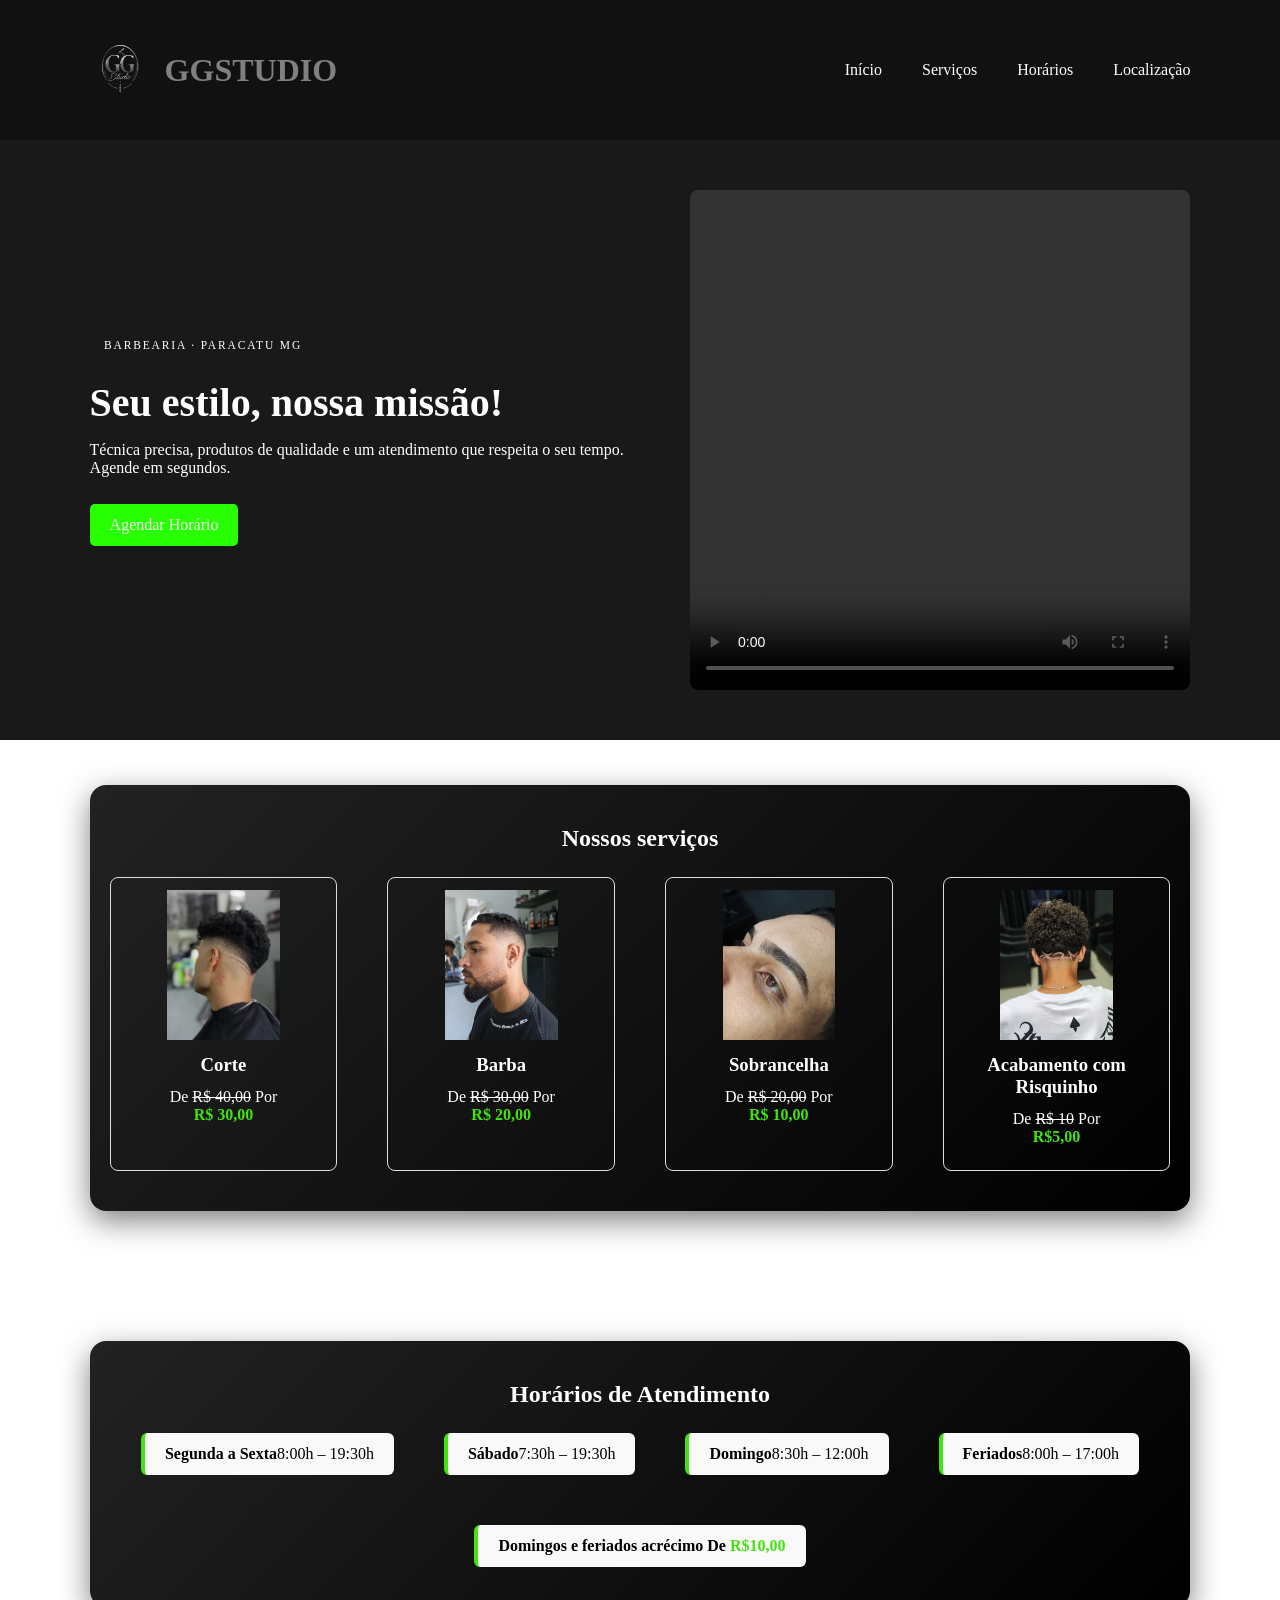
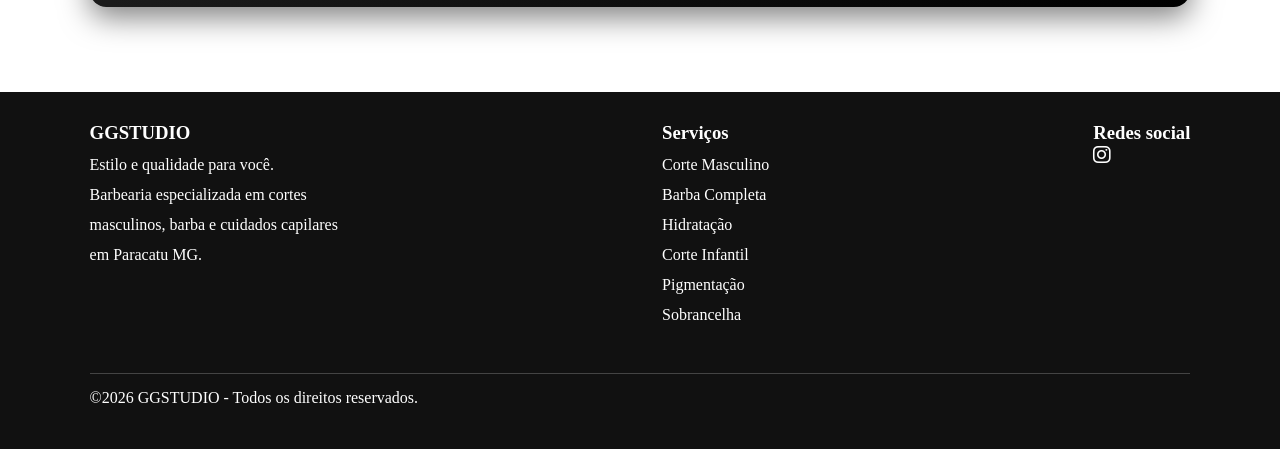
==== index.html @ 408cfe4d "Primeiro commit" ====
<!DOCTYPE html>
<html lang="pt-BR">

<head>
  <meta charset="UTF-8">
  <meta name="viewport" content="width=device-width, initial-scale=1.0">
  <title>www.ggstudio.com</title>
  <link rel="stylesheet" href="/css/style.css">
  <link rel="stylesheet" href="https://cdnjs.cloudflare.com/ajax/libs/font-awesome/6.5.1/css/all.min.css">
</head>

<body>

  <header class="navbar">
    <div class="marca-container">
      <img src="/image/banner.png" alt="Logo GG Studio"
        class="logo-img">
      <span class="marca-texto">GGSTUDIO</span>
    </div>
    <nav>
      <a href="#inicio">Início</a>
      <a href="#servicos">Serviços</a>
      <a href="#horarios">Horários</a>
      <a
        href="https://www.google.com/search?kgmid=/g/11xst9pl5h&hl=pt-BR&q=GG+Studio+e+barbearia+%F0%9F%92%88&shem=epsd1,ltae,rimspwouoe&shndl=30&source=sh/x/loc/osrp/m1/2&kgs=e1fa070e304d91a1&utm_source=epsd1,ltae,rimspwouoe,sh/x/loc/osrp/m1/2">Localização</a>
    </nav>
  </header>

  <main>
    <section class="banner" id="inicio">
      <div>
        <span class="hero-kicker">Barbearia · Paracatu MG</span>
        <h1>Seu estilo, <span>nossa missão!</span></h1>
        <p>Técnica precisa, produtos de qualidade e um atendimento que respeita o seu tempo. Agende em segundos.</p>
        <a class="botao"
          href="https://wa.me/553884286027?text=Vim%20pelo%20site%20GG%20Studio%20e%20gostaria%20de%20agendar%20um%20corte.">
          Agendar Horário</a>
      </div>
      <video src="/video/IMG_3382.MOV" id="video" controls></video>
    </section>
    <section id="servicos">
      <div class="titulo-horario">
        <h2>Nossos serviços</h2>
        <div class="cards">
          <article><img src="/image/corteCrisquinho.jpeg"
              alt="Corte masculino">
            <h3>Corte</h3>
            <p>De <del>R$ 40,00</del> Por <br> <strong>R$ 30,00</strong></p>
          </article>
          <article><img src="/image/corteBarba.jpeg"
              alt="Barba masculina">
            <h3>Barba</h3>
            <p>De <del>R$ 30,00</del> Por <br><strong>R$ 20,00</strong></p>
          </article>
          <article><img src="/image/sobracelha (2).jpeg"
              alt="Acabamento masculino">
            <h3>Sobrancelha</h3>
            <p>De <del>R$ 20,00</del> Por <br> <strong>R$ 10,00</strong></p>
          </article>
          <article><img src="/image/risquinhNuca.jpeg"
              alt="Acabamento masculino">
            <h3>Acabamento com Risquinho</h3>
            <p>De <del>R$ 10</del> Por <br> <strong>R$5,00</strong></p>
          </article>
        </div>
    </section>
    </div>


    <section id="horarios">
      <div class="titulo-horario">
        <h2>Horários de Atendimento</h2>
        <div class="cards">
          <div class="horario-linha">
            <span>Segunda a Sexta</span>
            <span> 8:00h – 19:30h</span>
          </div>
          <div class="horario-linha">
            <span>Sábado</span>
            <span> 7:30h – 19:30h</span>
          </div>
          <div class="horario-linha">
            <span>Domingo</span>
            <span> 8:30h – 12:00h</span>
          </div>
          <div class="horario-linha">
            <span>Feriados</span>
            <br>
            <span> 8:00h – 17:00h</span>
          </div>
          <div class="horario-linha">
            <span>Domingos e feriados acrécimo De <strong>R$10,00</strong></span>
          </div>
        </div>
      </div>
    </section>
  </main>

  <footer id="contato">
    <div>
      <h3>GGSTUDIO</h3>
      <p>Estilo e qualidade para você.</p>
      <p>Barbearia especializada em cortes</p>
      <p>masculinos, barba e cuidados capilares</p>
      <p>em Paracatu MG.</p>
    </div>
    <div>
      <h3>Serviços</h3>
      <p>Corte Masculino</p>
      <p>Barba Completa</p>
      <p>Hidratação</p>
      <p>Corte Infantil</p>
      <p>Pigmentação</p>
      <p>Sobrancelha</p>
    </div>
    <div>
      <h3>Redes social</h3>
      <a href="https://www.instagram.com/gh.ramos_reis/" target="_blank" aria-label="Instagram">
        <i class="fa-brands fa-instagram"></i>
      </a>
      <a href="https://wa.me/553884286027?text=Vim%20pelo%20site%20GG%20Studio%20e%20gostaria%20de%20agendar%20um%20corte."
        aria-label="linkWhatApp"></a>
    </div>
    <p class="direitos">©2026 GGSTUDIO - Todos os direitos reservados.</p>
  </footer>
  
</body>

</html>
---- css/style.css ----
/* Configurações gerais */
* {
    margin: 0;
    padding: 0;
    box-sizing: border-box;
}

body {
    color: #222;
    --ff-body: 'DM Sans', sans-serif;
    --ff-disp: 'DM Serif Display', serif;
    --r: 6px;
    --max: 1080px;
}

header {
    display: flex;
    justify-content: space-between;
    align-items: center;
    flex-wrap: wrap;
    gap: 20px;
    padding: 20px 7%;
    background: #111;
    color: white;
}

header span,
h1 span {
    color: white;
}

nav {
    display: inline-flex;
    gap: 40px;
    flex-wrap: wrap;

}


header a:hover {
    text-decoration: none;
    color: gray;

}


header a,
footer a {
    color: white;
    text-decoration: none;
    /* tira o sublinhado */
}

/* Alinha a imagem e o texto horizontalmente */
.marca-container {
    display: flex;
    align-items: center;
    /* Centraliza verticalmente o texto com a imagem */
    gap: 15px;
    /* Adiciona um espaço entre a imagem e o texto */
}

/* Redimensiona a logo (ela está muito grande na imagem atual) */
.logo-img {
    height: 100px;
}

.logo-img {
    mix-blend-mode: lighten;
    /* Também pode testar com o valor 'lighten' */
    width: 60px;

}

#video {
    flex: 1;
    /* Faz o vídeo dividir o espaço horizontalmente com o texto */
    width: 100%;
    max-width: 500px;
    /* Define um limite para o vídeo não ficar gigante em telas grandes */
    height: 500px;
    object-fit: cover;
    /* Muda de 'contain' para 'cover' para preencher a área sem deixar faixas pretas */
    border-radius: 8px;
}

article img {
    width: 100%;
    height: auto;
    /* <-- Mudança aqui */
    border-radius: 5px;
}

.marca-texto {
    font-weight: bold;
    font-size: 2.0rem;
    color: gray;
}

.hero-kicker {
    font-size: .72rem;
    font-weight: 500;
    letter-spacing: .16em;
    color: var(--txt-dim);
    text-transform: uppercase;
    border: 1px solid var(--border2);
    padding: .3rem .9rem;
    border-radius: 2rem;
    display: inline-block;
    margin-bottom: 1.5rem;
}

/* Banner */
.banner {
    display: flex;
    justify-content: space-between;
    align-items: center;
    flex-wrap: wrap;
    gap: 30px;
    padding: 50px 7%;
    background: #191919;
    color: white;

}

.banner div {
    flex: 1;
}

.banner img {
    width: 40%;
    min-width: 250px;
    border-radius: 8px;
}

h1 {
    font-size: 40px;
    margin-bottom: 15px;
}

p {
    margin: 12px 0;
}


why-inner {
    display: grid;
    grid-template-columns: 1fr 1fr;
    gap: 5rem;
    align-items: start;
}

.botao {
    display: inline-block;
    margin-top: 15px;
    padding: 12px 20px;
    background: rgb(41, 255, 3);
    color: whitesmoke;
    text-decoration: none;
    border-radius: 5px;
}

.botao:hover {
    background-color: rgb(41, 255, 3);
    color: black;
}

/* Serviços e promoções */
section:not(.banner) {
    padding: 45px 7%;
}

section h2 {
    text-align: center;
    margin-bottom: 25px;
}


.cards {
    display: flex;
    justify-content: center;
    flex-wrap: wrap;
    gap: 50px;
}

article {
    flex: 1 1 200px;
    max-width: 250px;
    padding: 12px;
    border: 1px solid #ddd;
    border-radius: 8px;
    text-align: center;
}

article img {
    width: 100%;
    height: 150px;
    object-fit: contain;
    border-radius: 5px;
}

article h3 {
    margin-top: 10px;
}


strong,
article i {
    color: #41e40f;
}

.titulo-horario {
    background: linear-gradient(135deg, #222222, #000000);
    padding: 40px 20px;
    border-radius: 16px;
    box-shadow: 0 10px 30px rgba(0, 0, 0, 0.5);
    color: white;
    margin-bottom: 40px;

}

.horario-linha {
    display: flex;
    justify-content: space-between;
    padding: 12px 20px;
    background-color: #f9f9f9;
    color: #000000;
    border-radius: 6px;
    border-left: 4px solid #41e40f;
}

.horario-linha span:first-child {
    font-weight: bold;
}

.horario-obs {
    margin-top: 50px;
    text-align: center;
    font-size: 1.5em;
    color: #666;
}

/* Rodapé */
footer {
    display: flex;
    justify-content: space-between;
    align-items: flex-start;
    flex-wrap: wrap;
    gap: 25px;
    padding: 30px 7%;
    background: #111;
    color: white;
}

footer a {
    margin-right: 12px;
    font-size: 20px;
}

.direitos {
    width: 100%;
    border-top: 1px solid #444;
    padding-top: 15px;
}

/* Celulares */
@media (max-width: 600px) {

    header,
    .banner,
    footer {
        flex-direction: column;
        text-align: center;
    }

    nav {
        justify-content: center;
    }

    .banner img {
        width: 100%;
    }

    h1 {
        font-size: 30px;
    }
}
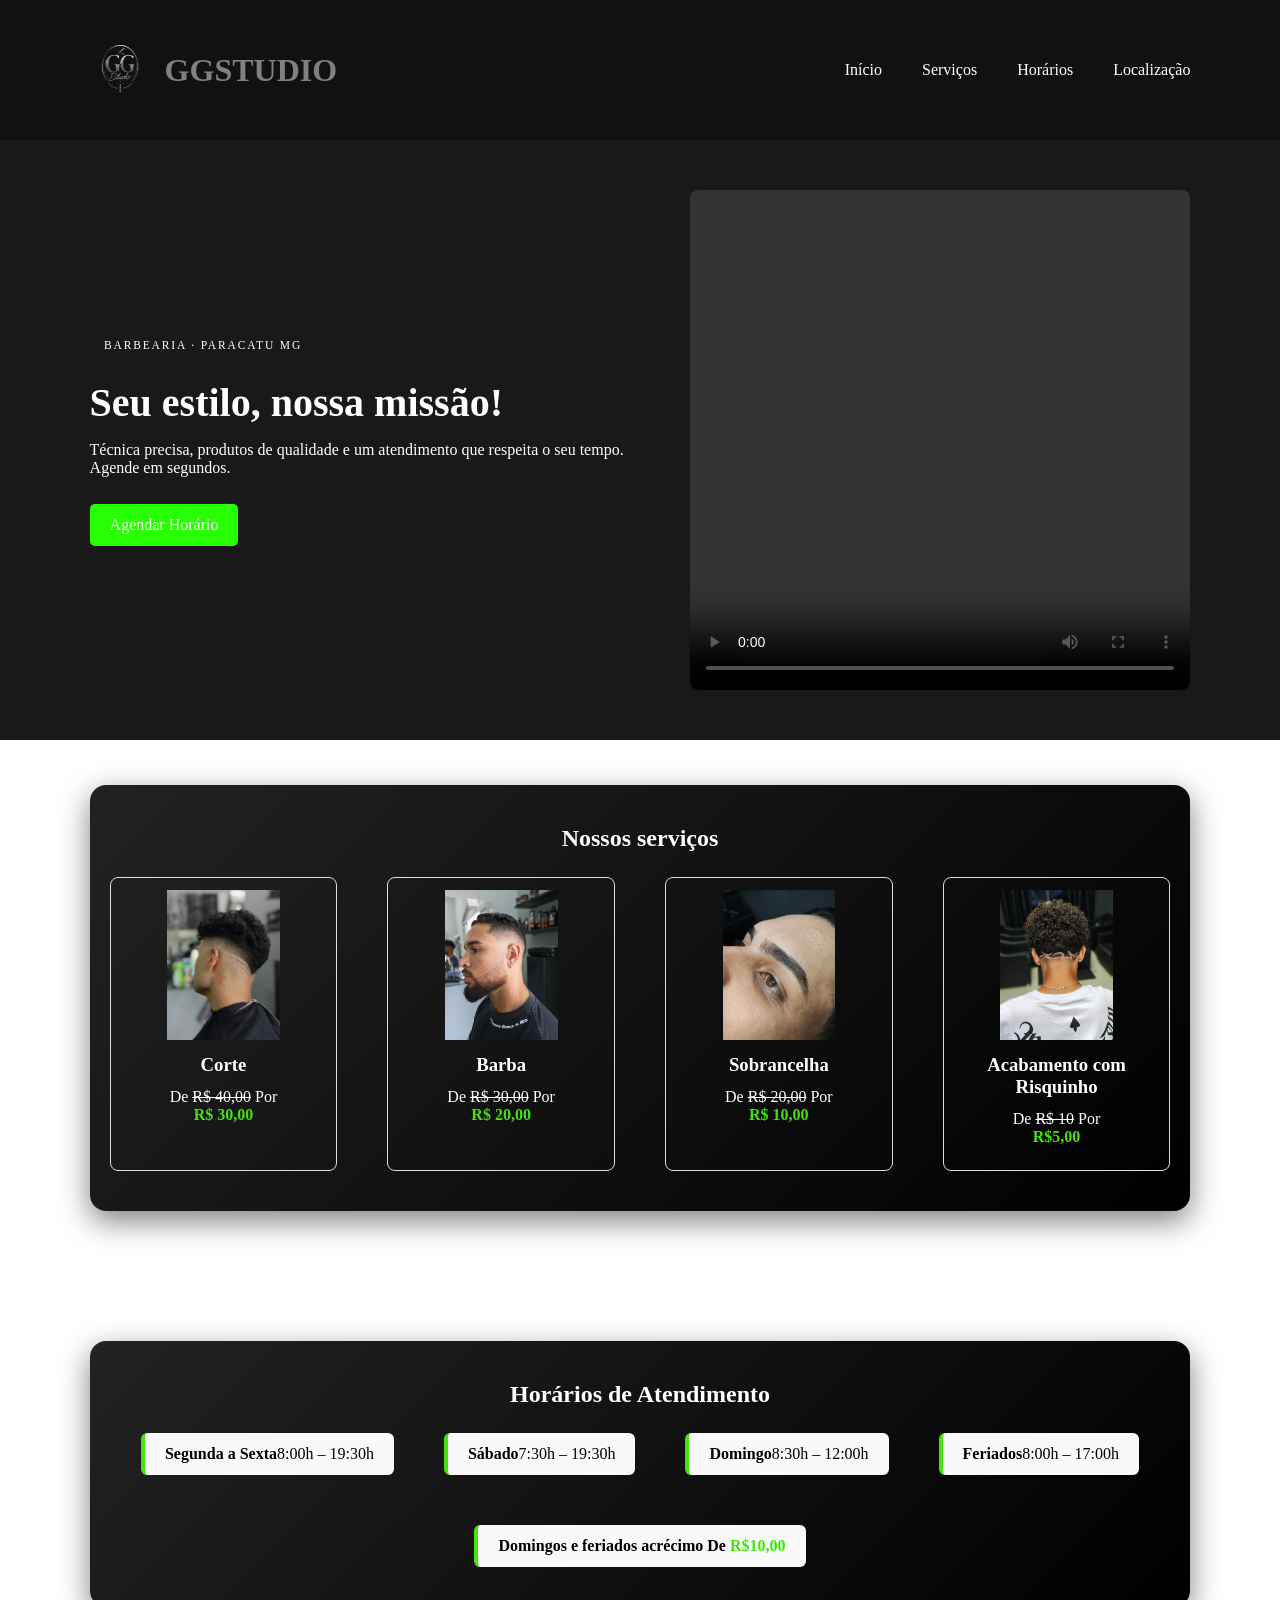
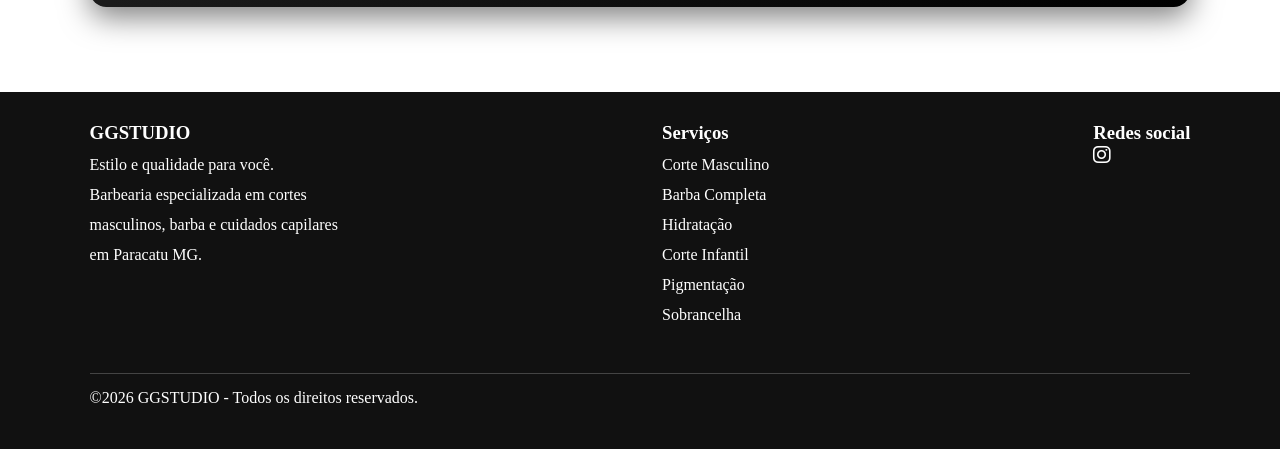
==== commit ddc46237: "feat: estrutura inicial da pagina GGSTUDIO" ====
--- a/index.html
+++ b/index.html
@@ -114,6 +114,7 @@
       <p>Sobrancelha</p>
     </div>
     <div>
+      
       <h3>Redes social</h3>
       <a href="https://www.instagram.com/gh.ramos_reis/" target="_blank" aria-label="Instagram">
         <i class="fa-brands fa-instagram"></i>
